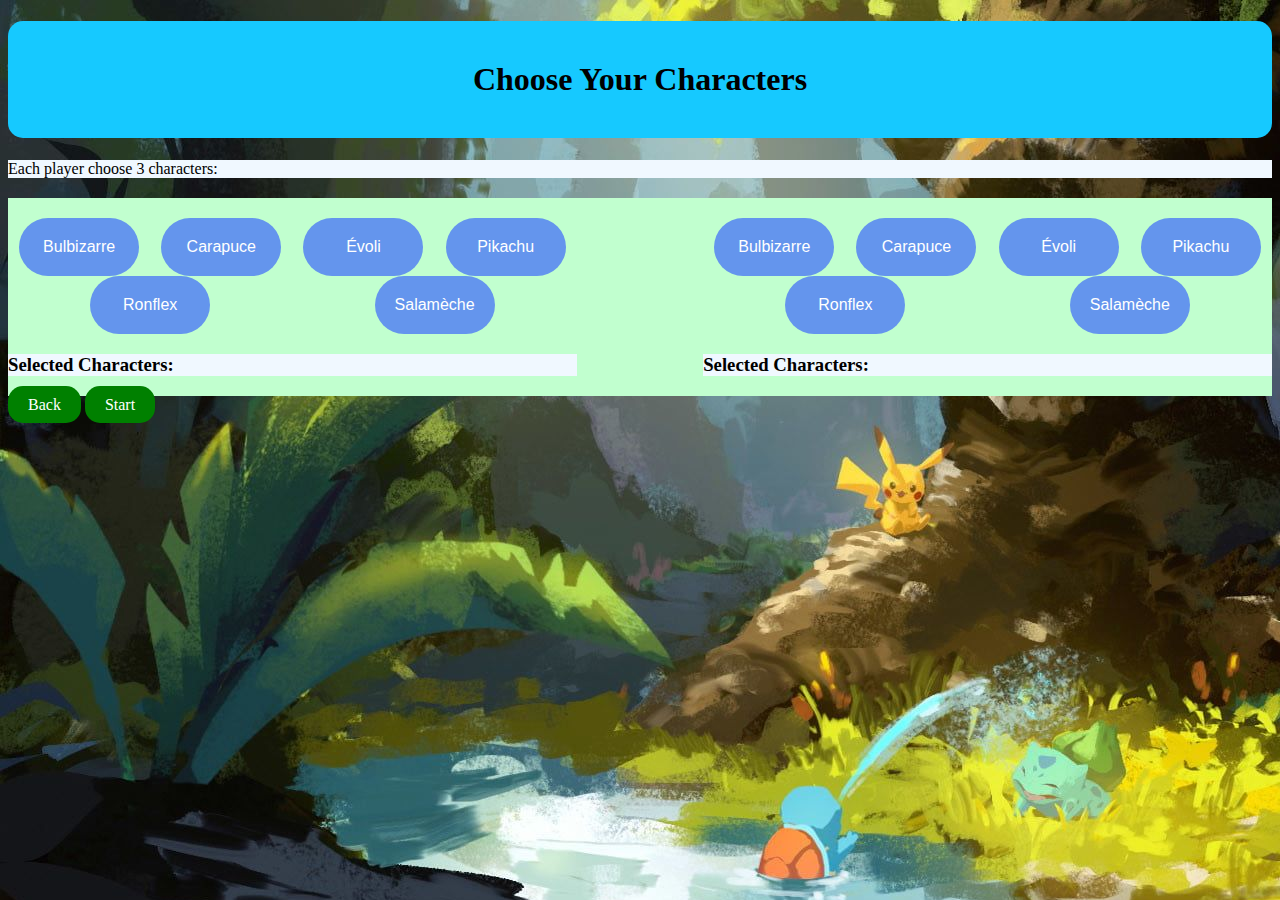
==== chooseChar.html @ e001cd9c "tout" ====
<!DOCTYPE html>
<html>
    <head>
        <link rel = "stylesheet", href="chooseChar.css">
        <title>Web Programming Project</title>
    </head>
    <body>
        <h1>Choose Your Characters</h1>
        <p class="instructions">Each player choose 3 characters:</p>
        <div class="userContainer">
            <div class="userColumn">
                <h2 class="instructions" id="nomUser1"></h2>
                <div class="characterButtons">
                    <button id="chr1" onmouseover="showImage('chr1')" onmouseout="hideImage('chr1')" onclick="selectCharacter('Bulbizarre', 'chr1', 1)">Bulbizarre</button>
                    <button id="chr2" onmouseover="showImage('chr2')" onmouseout="hideImage('chr2')" onclick="selectCharacter('Carapuce', 'chr2', 1)">Carapuce</button>
                    <button id="chr3" onmouseover="showImage('chr3')" onmouseout="hideImage('chr3')" onclick="selectCharacter('Evoli', 'chr3', 1)">Évoli</button>
                    <button id="chr4" onmouseover="showImage('chr4')" onmouseout="hideImage('chr4')" onclick="selectCharacter('Pikachu', 'chr4', 1)">Pikachu</button>
                    <button id="chr5" onmouseover="showImage('chr5')" onmouseout="hideImage('chr5')" onclick="selectCharacter('Ronflex', 'chr5', 1)">Ronflex</button>
                    <button id="chr6" onmouseover="showImage('chr6')" onmouseout="hideImage('chr6')" onclick="selectCharacter('Salamèche', 'chr6', 1)">Salamèche</button>
                </div>
                <h3 class="instructions">Selected Characters:</h3>
                <ul id="user1SelectedCharacters" class="selectedCharacters"></ul>
            </div>

            <div class="userColumn">
                <h2 class="instructions" id="nomUser2"></h2>
                <div class="characterButtons">
                    <button id="chr1" onmouseover="showImage('chr1')" onmouseout="hideImage('chr1')" onclick="selectCharacter('Bulbizzare', 'chr1', 2)">Bulbizarre</button>
                    <button id="chr2" onmouseover="showImage('chr2')" onmouseout="hideImage('chr2')" onclick="selectCharacter('Carapuce', 'chr2', 2)">Carapuce</button>
                    <button id="chr3" onmouseover="showImage('chr3')" onmouseout="hideImage('chr3')" onclick="selectCharacter('Evoli', 'chr3', 2)">Évoli</button>
                    <button id="chr4" onmouseover="showImage('chr4')" onmouseout="hideImage('chr4')" onclick="selectCharacter('Pikachu', 'chr4', 2)">Pikachu</button>
                    <button id="chr5" onmouseover="showImage('chr5')" onmouseout="hideImage('chr5')" onclick="selectCharacter('Ronflex', 'chr5', 2)">Ronflex</button>
                    <button id="chr6" onmouseover="showImage('chr6')" onmouseout="hideImage('chr6')" onclick="selectCharacter('Salamèche', 'chr6', 2)">Salamèche</button>
                </div>
                <h3 class="instructions">Selected Characters:</h3>
                <ul id="user2SelectedCharacters" class="selectedCharacters"></ul>
            </div>
        </div>

        <a href="Username.html">Back</a>
        <a href="" id="lienStart">Start</a>

        <div id="chr1Image" class="characterImage">
            <img src="Images/bulbizarre.png" alt="Character 1">
        </div>
        <div id="chr2Image" class="characterImage">
            <img src="Images/carapuce.png" alt="Character 2">
        </div>
        <div id="chr3Image" class="characterImage">
            <img src="Images/evoli.png" alt="Character 3">
        </div>
        <div id="chr4Image" class="characterImage">
            <img src="Images/pikachu.png" alt="Character 4">
        </div>
        <div id="chr5Image" class="characterImage">
            <img src="Images/ronflex.png" alt="Character 5">
        </div>
        <div id="chr6Image" class="characterImage">
            <img src="Images/salamèche.png" alt="Character 6">
        </div>
    </body>
    <script type="text/javascript" src="chooseChar.js"></script>
</html>
---- chooseChar.css ----
body {
    background-color: rgb(0, 55, 71);
    background-image: url('Images/pokemonWallpaper.jpg');
}
body p#instructions {
    background-color: aliceblue;
}
.instructions {
    background-color: aliceblue;
}
h1 {
    padding: 40px 60px;
    background-color: #16c9ff;
    color: black;
    border-radius: 15px;
    text-align: center;
}
footer {
    position: fixed;
    left: 0;
    bottom: 0;
    width: 100%;
    background-color: #333;
    color: white;
    padding: 10px;
    text-align: right;
    font-size: 14px;
    box-sizing: border-box;
}

a {
    background-color: green;
    color: white;
    padding: 10px 20px;
    border: none;
    border-radius: 15px;
    font-size: 16px;
    text-decoration: none;
}

.carapuceJamming {
    display: flex;
    justify-content: center;
}
.characterImage {
    display: none;
    width: 100px;
    margin-top: 10px;
}
.selectedCharacters {
    margin-top: 20px;
    padding: 0;
}
.removeButton {
    margin-left: 10px;
    cursor: pointer;
    color: red;
}

.backButton {
    display: flex;
    flex-wrap: wrap;
    justify-content: space-around;
    margin-bottom: 20px;
}

.backButton button {
    background-color: green;
    color: white;
    padding: 10px 20px;
    border: none;
    border-radius: 15px;
    position: fixed;
    bottom: 20px;
    right: 20px;
    font-size: 16px;
    cursor: pointer;
}
.userContainer {
    display: flex;
    justify-content: space-between;
    margin-top: 20px;
    background-color: rgb(193, 255, 207);

}
.userColumn {
    width: 45%;
}
.userColumn h2 {
    text-align: center;
}
.characterButtons {
    display: flex;
    flex-wrap: wrap;
    justify-content: space-around;
    margin-bottom: 20px;
}
.characterButtons button {
    padding: 20px;
    width: 120px;
    font-size: 16px;
    cursor: pointer;
    background-color: cornflowerblue;
    color: white;
    border: none;
    border-radius: 50px;
}
characterButtons button:hover {
    background-color: #fffc37;
    color:black
}
.attractiveButton {
    display: flex;
    flex-wrap: wrap;
    justify-content: center;
}
.attractiveButton button {
    width: 150px;
    height: 150px;
    font-size: 16px;
    font-weight: bold;
    font-size: large;
    cursor: pointer;
    background-color: red;
    color: white;
    border: none;
    border-radius: 50%;
}
.attractiveButton button:hover {
    background-color: #fffc37;
    color:black
}
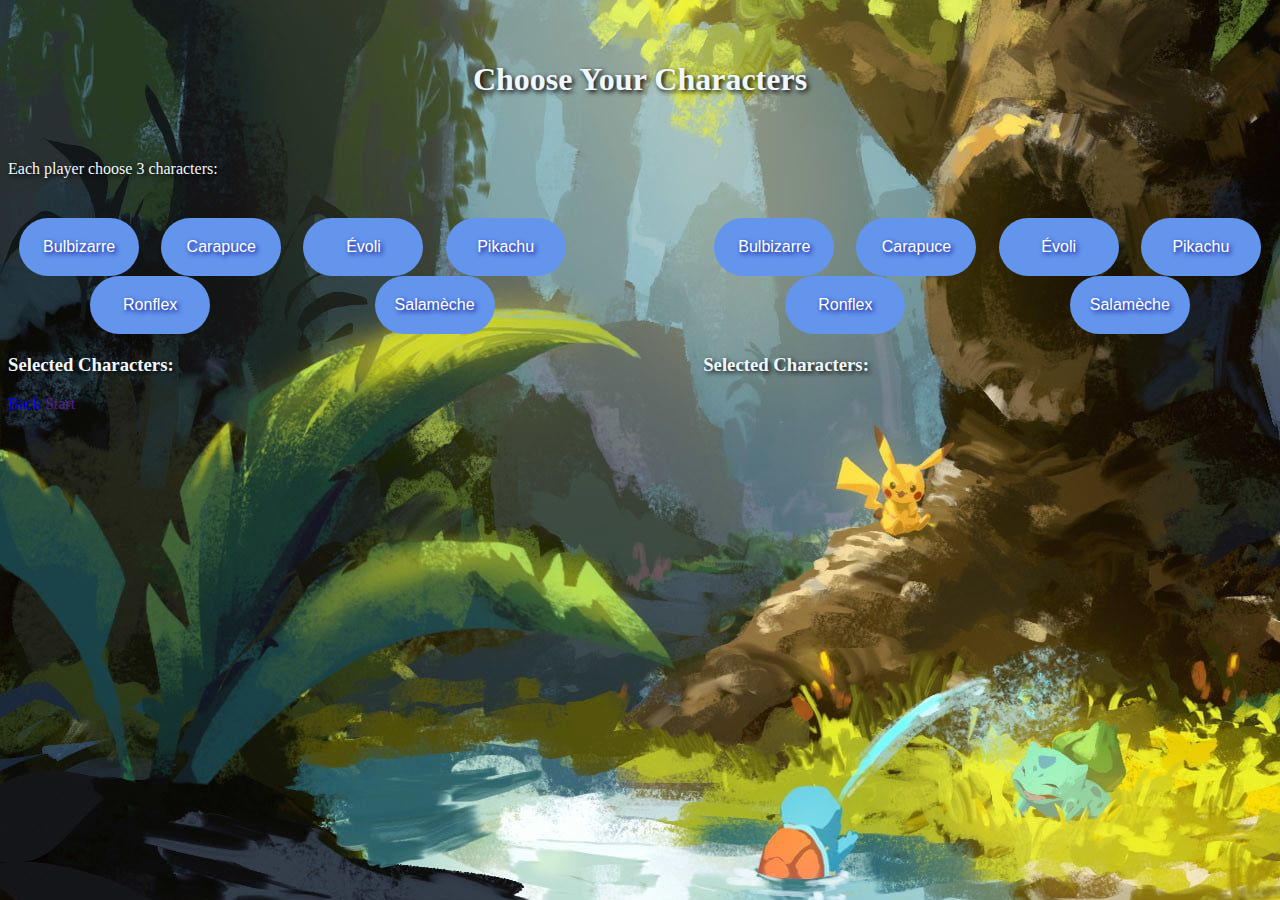
==== commit 11fff57b: "attaques et switch OK, reste mort à gerer" ====
--- a/chooseChar.html
+++ b/chooseChar.html
@@ -25,7 +25,7 @@
             <div class="userColumn">
                 <h2 class="instructions" id="nomUser2"></h2>
                 <div class="characterButtons">
-                    <button id="chr1" onmouseover="showImage('chr1')" onmouseout="hideImage('chr1')" onclick="selectCharacter('Bulbizzare', 'chr1', 2)">Bulbizarre</button>
+                    <button id="chr1" onmouseover="showImage('chr1')" onmouseout="hideImage('chr1')" onclick="selectCharacter('Bulbizarre', 'chr1', 2)">Bulbizarre</button>
                     <button id="chr2" onmouseover="showImage('chr2')" onmouseout="hideImage('chr2')" onclick="selectCharacter('Carapuce', 'chr2', 2)">Carapuce</button>
                     <button id="chr3" onmouseover="showImage('chr3')" onmouseout="hideImage('chr3')" onclick="selectCharacter('Evoli', 'chr3', 2)">Évoli</button>
                     <button id="chr4" onmouseover="showImage('chr4')" onmouseout="hideImage('chr4')" onclick="selectCharacter('Pikachu', 'chr4', 2)">Pikachu</button>
@@ -60,4 +60,4 @@
         </div>
     </body>
     <script type="text/javascript" src="chooseChar.js"></script>
-</html>+</html>
--- a/chooseChar.css
+++ b/chooseChar.css
@@ -1,20 +1,21 @@
+
 body {
-    background-color: rgb(0, 55, 71);
     background-image: url('Images/pokemonWallpaper.jpg');
 }
-body p#instructions {
-    background-color: aliceblue;
+
+.instructions {
+    color: aliceblue;
+    text-shadow: 2px 2px 5px black;
 }
-.instructions {
-    background-color: aliceblue;
-}
+
 h1 {
     padding: 40px 60px;
-    background-color: #16c9ff;
-    color: black;
+    color: aliceblue;
+    text-shadow: 2px 2px 5px black;
     border-radius: 15px;
     text-align: center;
 }
+
 footer {
     position: fixed;
     left: 0;
@@ -28,73 +29,35 @@
     box-sizing: border-box;
 }
 
-a {
-    background-color: green;
-    color: white;
-    padding: 10px 20px;
-    border: none;
-    border-radius: 15px;
-    font-size: 16px;
-    text-decoration: none;
+.userContainer {
+    display: flex;
+    justify-content: space-between;
+    margin-top: 20px;
 }
 
-.carapuceJamming {
-    display: flex;
-    justify-content: center;
-}
-.characterImage {
-    display: none;
-    width: 100px;
-    margin-top: 10px;
-}
-.selectedCharacters {
-    margin-top: 20px;
-    padding: 0;
-}
-.removeButton {
-    margin-left: 10px;
-    cursor: pointer;
-    color: red;
+.userColumn {
+    display: block;
+    width: 45%;
 }
 
-.backButton {
+.userColumn h2 {
+    text-align: center;
+    color: aliceblue;
+    text-shadow: 2px 2px 5px black;
+}
+
+.userColumn h3 {
+    color: aliceblue;
+    text-shadow: 2px 2px 5px black;
+}
+
+.characterButtons {
     display: flex;
     flex-wrap: wrap;
     justify-content: space-around;
     margin-bottom: 20px;
 }
 
-.backButton button {
-    background-color: green;
-    color: white;
-    padding: 10px 20px;
-    border: none;
-    border-radius: 15px;
-    position: fixed;
-    bottom: 20px;
-    right: 20px;
-    font-size: 16px;
-    cursor: pointer;
-}
-.userContainer {
-    display: flex;
-    justify-content: space-between;
-    margin-top: 20px;
-    background-color: rgb(193, 255, 207);
-
-}
-.userColumn {
-    width: 45%;
-}
-.userColumn h2 {
-    text-align: center;
-}
-.characterButtons {
-    display: flex;
-    flex-wrap: wrap;
-    justify-content: space-around;
-    margin-bottom: 20px;
-}
 .characterButtons button {
     padding: 20px;
     width: 120px;
@@ -102,31 +65,54 @@
     cursor: pointer;
     background-color: cornflowerblue;
     color: white;
+    text-shadow: 2px 2px 5px darkblue;
     border: none;
     border-radius: 50px;
 }
-characterButtons button:hover {
+
+.characterButtons button:hover {
     background-color: #fffc37;
     color:black
 }
+
+a {
+    text-decoration: none;
+}
+
+.backButton {
+    display: flex;
+    padding: 20px;
+    width: 120px;
+    font-size: 16px;
+    justify-content: center;
+    color: white;
+    text-shadow: 2px 2px 5px darkgreen;
+    background-color: green;
+    border-radius: 50px;
+}
+
+.backButton:hover {
+    background-color: darkgreen;
+    color: white;
+}
+
 .attractiveButton {
     display: flex;
-    flex-wrap: wrap;
+    padding: 20px;
+    width: 120px;
+    font-size: 50px;
     justify-content: center;
+    color: white;
+    text-shadow: 2px 2px 5px darkred;
+    background-color: red;
+    border-radius: 50px;
 }
-.attractiveButton button {
-    width: 150px;
-    height: 150px;
-    font-size: 16px;
-    font-weight: bold;
-    font-size: large;
-    cursor: pointer;
-    background-color: red;
-    color: white;
-    border: none;
-    border-radius: 50%;
+
+.attractiveButton:hover {
+    background-color: yellow;
+    color: black;
 }
-.attractiveButton button:hover {
-    background-color: #fffc37;
-    color:black
+
+.characterImage {
+    display: none;
 }
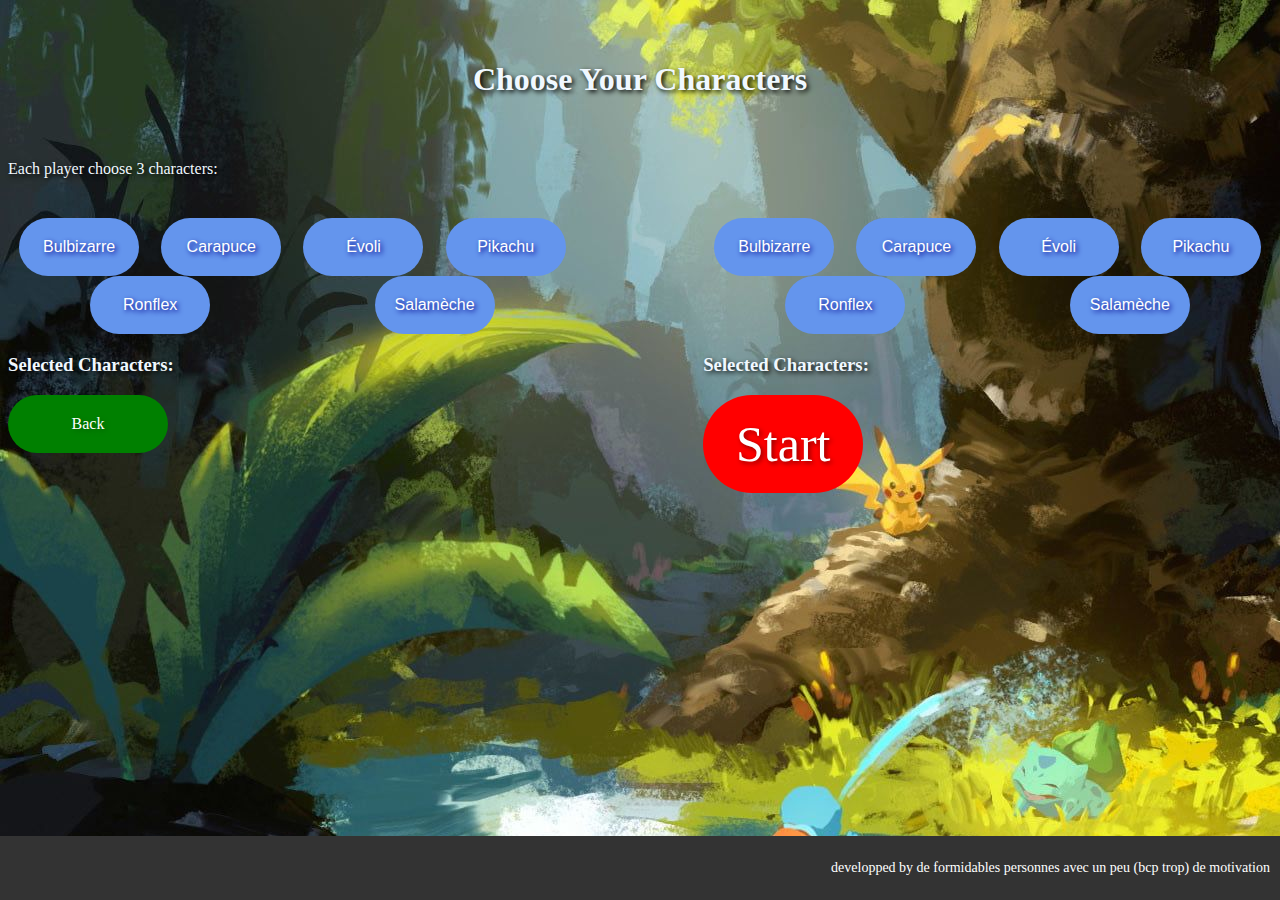
==== commit 24dc8bfb: "jdf" ====
--- a/chooseChar.html
+++ b/chooseChar.html
@@ -9,7 +9,7 @@
         <p class="instructions">Each player choose 3 characters:</p>
         <div class="userContainer">
             <div class="userColumn">
-                <h2 class="instructions" id="nomUser1"></h2>
+                <h2 id="nomUser1"></h2>
                 <div class="characterButtons">
                     <button id="chr1" onmouseover="showImage('chr1')" onmouseout="hideImage('chr1')" onclick="selectCharacter('Bulbizarre', 'chr1', 1)">Bulbizarre</button>
                     <button id="chr2" onmouseover="showImage('chr2')" onmouseout="hideImage('chr2')" onclick="selectCharacter('Carapuce', 'chr2', 1)">Carapuce</button>
@@ -18,12 +18,14 @@
                     <button id="chr5" onmouseover="showImage('chr5')" onmouseout="hideImage('chr5')" onclick="selectCharacter('Ronflex', 'chr5', 1)">Ronflex</button>
                     <button id="chr6" onmouseover="showImage('chr6')" onmouseout="hideImage('chr6')" onclick="selectCharacter('Salamèche', 'chr6', 1)">Salamèche</button>
                 </div>
-                <h3 class="instructions">Selected Characters:</h3>
+                <h3>Selected Characters:</h3>
                 <ul id="user1SelectedCharacters" class="selectedCharacters"></ul>
+                <a class="backButton" href="Username.html">Back</a>
+                
             </div>
 
             <div class="userColumn">
-                <h2 class="instructions" id="nomUser2"></h2>
+                <h2 id="nomUser2"></h2>
                 <div class="characterButtons">
                     <button id="chr1" onmouseover="showImage('chr1')" onmouseout="hideImage('chr1')" onclick="selectCharacter('Bulbizarre', 'chr1', 2)">Bulbizarre</button>
                     <button id="chr2" onmouseover="showImage('chr2')" onmouseout="hideImage('chr2')" onclick="selectCharacter('Carapuce', 'chr2', 2)">Carapuce</button>
@@ -32,32 +34,33 @@
                     <button id="chr5" onmouseover="showImage('chr5')" onmouseout="hideImage('chr5')" onclick="selectCharacter('Ronflex', 'chr5', 2)">Ronflex</button>
                     <button id="chr6" onmouseover="showImage('chr6')" onmouseout="hideImage('chr6')" onclick="selectCharacter('Salamèche', 'chr6', 2)">Salamèche</button>
                 </div>
-                <h3 class="instructions">Selected Characters:</h3>
+                <h3>Selected Characters:</h3>
                 <ul id="user2SelectedCharacters" class="selectedCharacters"></ul>
+                <a class="attractiveButton" href="" id="lienStart">Start</a>
             </div>
         </div>
 
-        <a href="Username.html">Back</a>
-        <a href="" id="lienStart">Start</a>
-
         <div id="chr1Image" class="characterImage">
-            <img src="Images/bulbizarre.png" alt="Character 1">
+            <img src="Images/Bulbizarre.png" alt="Character 1">
         </div>
         <div id="chr2Image" class="characterImage">
-            <img src="Images/carapuce.png" alt="Character 2">
+            <img src="Images/Carapuce.png" alt="Character 2">
         </div>
         <div id="chr3Image" class="characterImage">
-            <img src="Images/evoli.png" alt="Character 3">
+            <img src="Images/Evoli.png" alt="Character 3">
         </div>
         <div id="chr4Image" class="characterImage">
-            <img src="Images/pikachu.png" alt="Character 4">
+            <img src="Images/Pikachu.png" alt="Character 4">
         </div>
         <div id="chr5Image" class="characterImage">
-            <img src="Images/ronflex.png" alt="Character 5">
+            <img src="Images/Ronflex.png" alt="Character 5">
         </div>
         <div id="chr6Image" class="characterImage">
-            <img src="Images/salamèche.png" alt="Character 6">
+            <img src="Images/Salamèche.png" alt="Character 6">
         </div>
     </body>
     <script type="text/javascript" src="chooseChar.js"></script>
-</html>
+    <footer>
+        <p>developped by de formidables personnes avec un peu (bcp trop) de motivation</p>
+    </footer>
+</html>--- a/chooseChar.css
+++ b/chooseChar.css
@@ -1,4 +1,3 @@
-
 body {
     background-image: url('Images/pokemonWallpaper.jpg');
 }
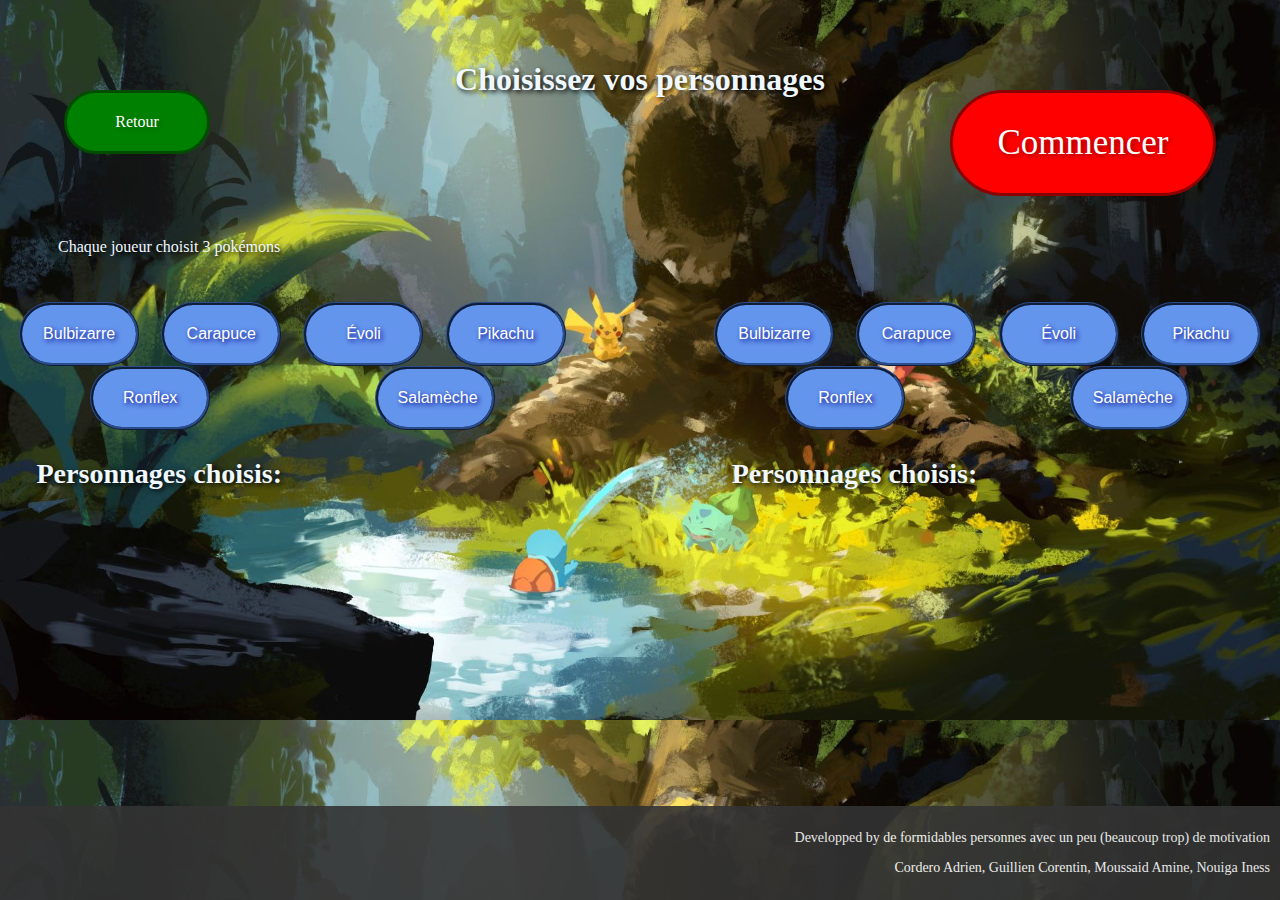
==== commit abbf4961: "html: translation text to french + adding group names in footer + adding bg music css: pokemon names" ====
--- a/chooseChar.html
+++ b/chooseChar.html
@@ -2,11 +2,13 @@
 <html>
     <head>
         <link rel = "stylesheet", href="chooseChar.css">
-        <title>Web Programming Project</title>
+        <title>Projet Programmation Web</title>
     </head>
     <body>
-        <h1>Choose Your Characters</h1>
-        <p class="instructions">Each player choose 3 characters:</p>
+        <a class="backButton" href="index.html">Retour</a>
+        <a class="attractiveButton" href="" id="lienStart">Commencer</a>
+        <h1>Choisissez vos personnages</h1>
+        <p class="instructions">Chaque joueur choisit 3 pokémons</p>
         <div class="userContainer">
             <div class="userColumn">
                 <h2 id="nomUser1"></h2>
@@ -18,10 +20,8 @@
                     <button id="chr5" onmouseover="showImage('chr5')" onmouseout="hideImage('chr5')" onclick="selectCharacter('Ronflex', 'chr5', 1)">Ronflex</button>
                     <button id="chr6" onmouseover="showImage('chr6')" onmouseout="hideImage('chr6')" onclick="selectCharacter('Salamèche', 'chr6', 1)">Salamèche</button>
                 </div>
-                <h3>Selected Characters:</h3>
+                <h3>Personnages choisis:</h3>
                 <ul id="user1SelectedCharacters" class="selectedCharacters"></ul>
-                <a class="backButton" href="Username.html">Back</a>
-                
             </div>
 
             <div class="userColumn">
@@ -34,9 +34,8 @@
                     <button id="chr5" onmouseover="showImage('chr5')" onmouseout="hideImage('chr5')" onclick="selectCharacter('Ronflex', 'chr5', 2)">Ronflex</button>
                     <button id="chr6" onmouseover="showImage('chr6')" onmouseout="hideImage('chr6')" onclick="selectCharacter('Salamèche', 'chr6', 2)">Salamèche</button>
                 </div>
-                <h3>Selected Characters:</h3>
+                <h3>Personnages choisis:</h3>
                 <ul id="user2SelectedCharacters" class="selectedCharacters"></ul>
-                <a class="attractiveButton" href="" id="lienStart">Start</a>
             </div>
         </div>
 
@@ -58,9 +57,22 @@
         <div id="chr6Image" class="characterImage">
             <img src="Images/Salamèche.png" alt="Character 6">
         </div>
+
+        <audio id="bgMusic" autoplay loop>
+            <source src="Audio/chooseCharMusic.m4a">
+            Your browser does not support the audio element.
+        </audio>
+        <audio id="startSound">
+            <source src="Audio/startSound.m4a">
+        </audio>
+        <audio id="characterSound" preload="auto">
+            <source src="Audio/characterSound.m4a">
+        </audio>
+
     </body>
     <script type="text/javascript" src="chooseChar.js"></script>
     <footer>
-        <p>developped by de formidables personnes avec un peu (bcp trop) de motivation</p>
+        <p>Developped by de formidables personnes avec un peu (beaucoup trop) de motivation</p>
+        <p>Cordero Adrien, Guillien Corentin, Moussaid Amine, Nouiga Iness</p>
     </footer>
 </html>--- a/chooseChar.css
+++ b/chooseChar.css
@@ -1,8 +1,12 @@
 body {
     background-image: url('Images/pokemonWallpaper.jpg');
+    background-size: cover;
 }
 
 .instructions {
+    margin-left: 50px;
+    margin-top: 100px;
+    font-size: medium;
     color: aliceblue;
     text-shadow: 2px 2px 5px black;
 }
@@ -21,6 +25,7 @@
     bottom: 0;
     width: 100%;
     background-color: #333;
+    opacity: 90%;
     color: white;
     padding: 10px;
     text-align: right;
@@ -31,12 +36,18 @@
 .userContainer {
     display: flex;
     justify-content: space-between;
-    margin-top: 20px;
 }
 
 .userColumn {
-    display: block;
+    color: aliceblue;
+    text-shadow: black;
     width: 45%;
+    font-size: x-large;
+    font-weight: 1000;
+}
+
+.removeButton {
+    margin-left: 5%;
 }
 
 .userColumn h2 {
@@ -46,6 +57,7 @@
 }
 
 .userColumn h3 {
+    margin-left: 5%;
     color: aliceblue;
     text-shadow: 2px 2px 5px black;
 }
@@ -67,6 +79,8 @@
     text-shadow: 2px 2px 5px darkblue;
     border: none;
     border-radius: 50px;
+    border-style: ridge;
+    border-color: rgb(43, 76, 138);
 }
 
 .characterButtons button:hover {
@@ -79,39 +93,53 @@
 }
 
 .backButton {
+    position: fixed;
+    top: 10%;
+    left: 5%;
     display: flex;
+    justify-content: center;
     padding: 20px;
-    width: 120px;
+    width: 100px;
     font-size: 16px;
-    justify-content: center;
     color: white;
     text-shadow: 2px 2px 5px darkgreen;
     background-color: green;
-    border-radius: 50px;
+    border-radius: 70px;
+    border-style: solid;
+    border-color: rgb(0, 77, 0);
 }
 
 .backButton:hover {
     background-color: darkgreen;
-    color: white;
+    color: greenyellow;
 }
 
 .attractiveButton {
+    position: fixed;
+    top: 10%;
+    right: 5%;
     display: flex;
-    padding: 20px;
-    width: 120px;
-    font-size: 50px;
+    padding: 30px;
+    width: 200px;
+    font-size: 35px;
     justify-content: center;
     color: white;
     text-shadow: 2px 2px 5px darkred;
     background-color: red;
-    border-radius: 50px;
+    border-style: solid;
+    border-color: darkred;
+    border-radius: 70px;
 }
 
 .attractiveButton:hover {
     background-color: yellow;
-    color: black;
+    color: darkred;
 }
 
 .characterImage {
+    position: absolute;
+    bottom: 30%;
+    left: 43%;
     display: none;
-}
+    text-align: center;
+}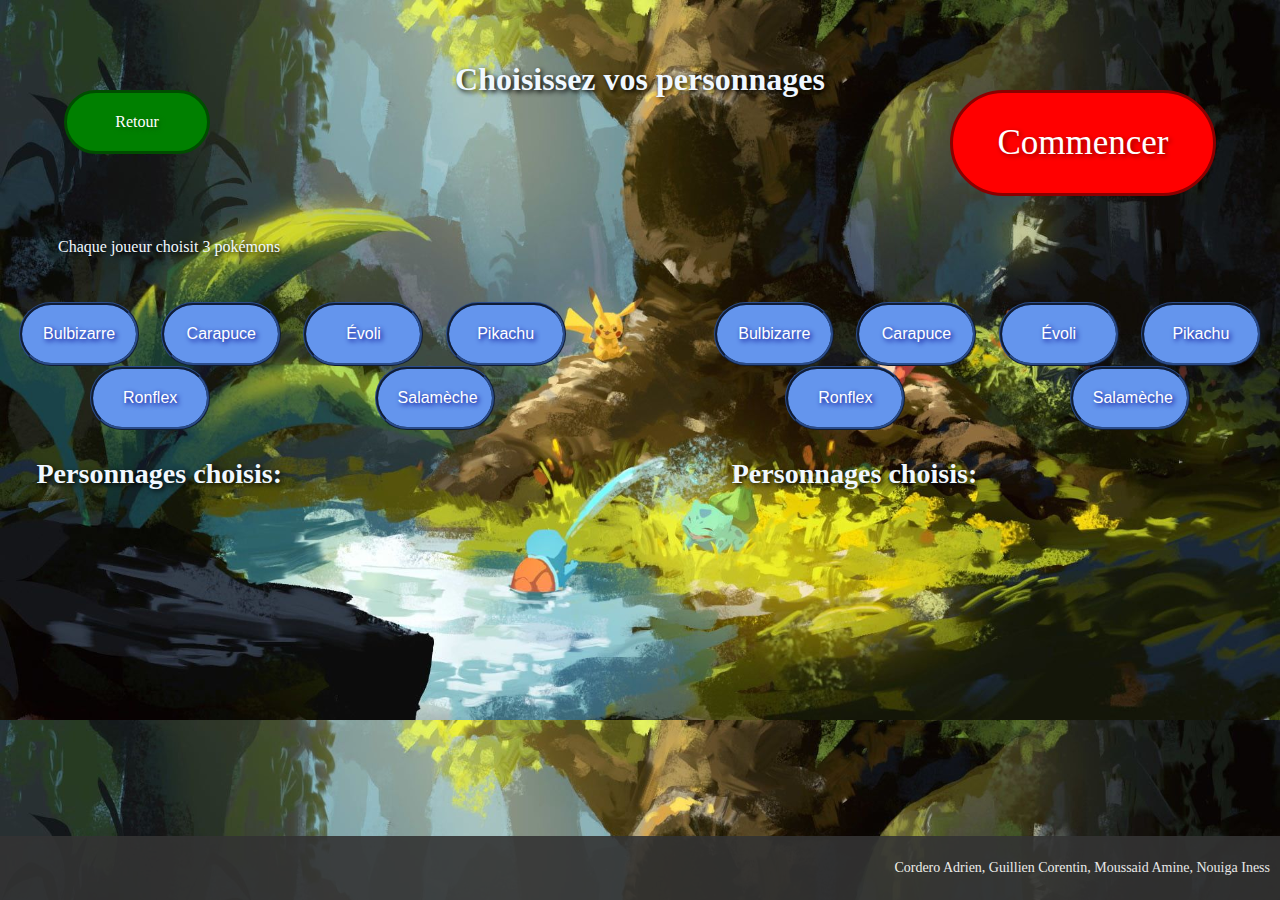
==== commit c10e5c87: "Update chooseChar.html" ====
--- a/chooseChar.html
+++ b/chooseChar.html
@@ -72,7 +72,6 @@
     </body>
     <script type="text/javascript" src="chooseChar.js"></script>
     <footer>
-        <p>Developped by de formidables personnes avec un peu (beaucoup trop) de motivation</p>
         <p>Cordero Adrien, Guillien Corentin, Moussaid Amine, Nouiga Iness</p>
     </footer>
-</html>+</html>
